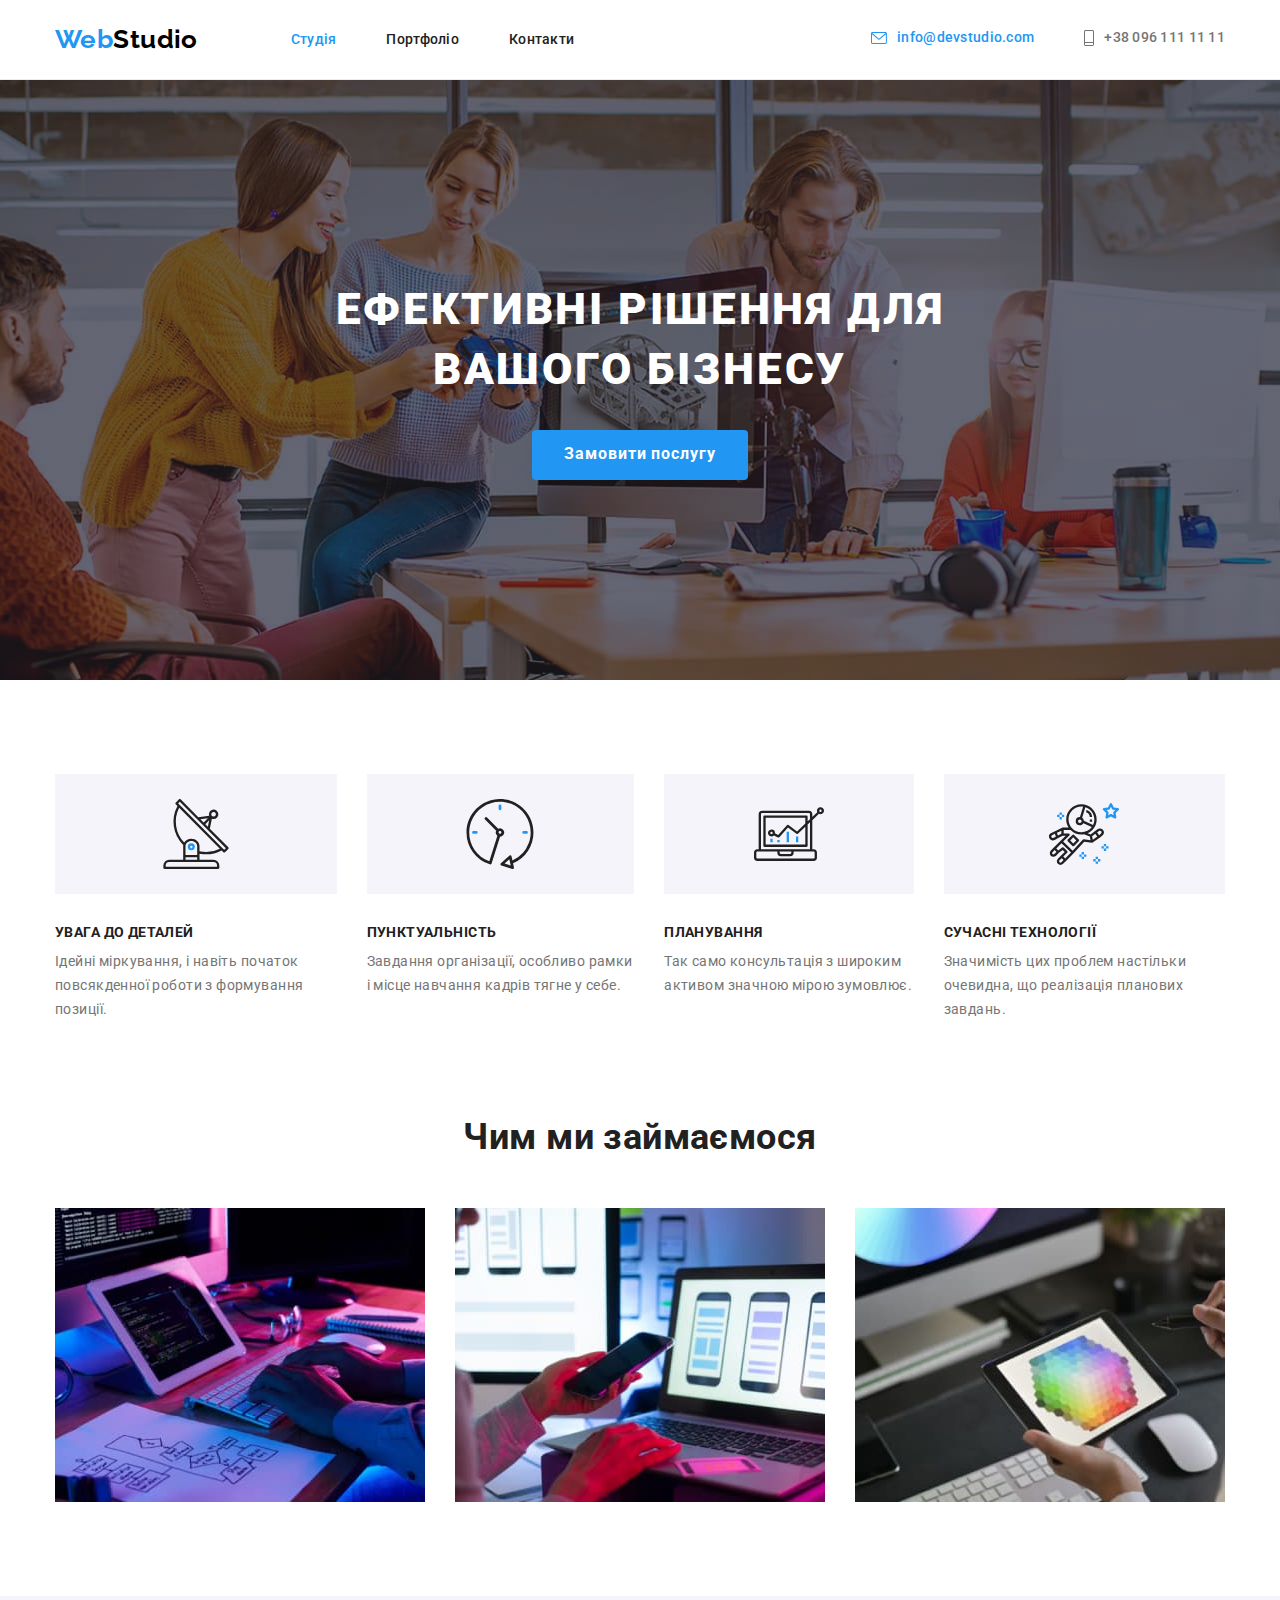
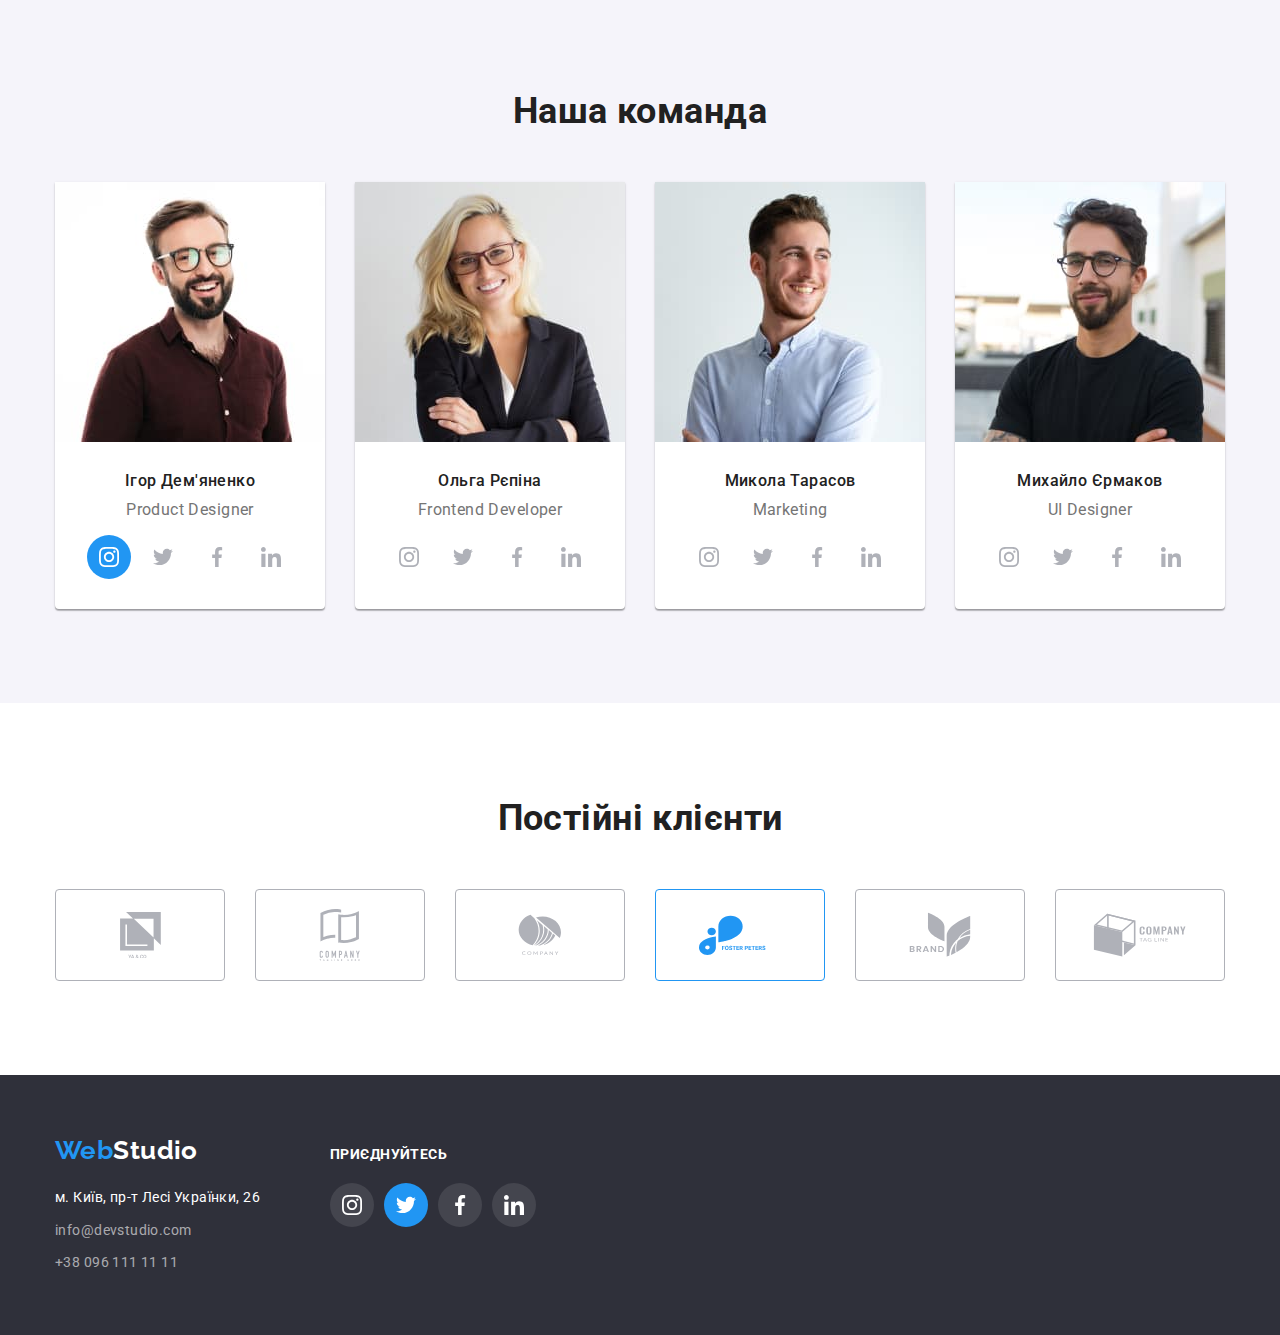
==== index.html @ 301e0024 "done hw-04" ====
<!DOCTYPE html>
<html lang="en">
<head>
    <meta charset="UTF-8">
    <meta http-equiv="X-UA-Compatible" content="IE=edge">
    <meta name="viewport" content="width=device-width, initial-scale=1.0">
    <title>Ефективні рішення</title>
    <link rel="preconnect" href="https://fonts.googleapis.com">
    <link rel="preconnect" href="https://fonts.gstatic.com" crossorigin>
    <link href="https://fonts.googleapis.com/css2?family=Raleway:wght@700&family=Roboto:wght@400;500;700;900&display=swap" rel="stylesheet">
    <link rel="stylesheet" href="./css/modern-normalize.css">
    <link rel="stylesheet" href="./css/styles.css">
</head>
<body>
    <!--page header-->
    <header class="header">
        <div class="container">
            <!--top navigation-->
            <nav class="nav-menu">
                <a class="logo" href="./index.html"><span class="accent">Web</span>Studio</a>
                <ul class="nav-list">
                    <li class="nav-item"><a class="nav-link current" href="./index.html">Студія</a></li>
                    <li class="nav-item"><a class="nav-link" href="./portfolio.html">Портфоліо</a></li>
                    <li class="nav-item"><a class="nav-link" href="">Контакти</a></li>
                </ul>
            </nav>
            <!--Contacts-->
            <ul class="contacts">
                <li class="contacts-item">
                    <a class="contacts-link current" href="mailto:info@devstudio.com">
                        <svg class="contacts-icon" width="16" height="12">
                            <use href="./images/icon.svg#icon-header-envelope">
                        
                            </use>
                        </svg>
                        <span class="contacts-text">info@devstudio.com</span>
                    </a>
                </li>
                <li class="contacts-item">
                    <a class="contacts-link" href="tel:+380961111111">
                        <svg class="contacts-icon" width="10" height="16">
                            <use href="./images/icon.svg#icon-header-smartphone">
                        
                            </use>
                        </svg>
                        <span class="contacts-text">+38 096 111 11 11</span>
                    </a>
                </li>
            </ul>
        </div>
    </header>
        
    <!--main-->
    <main>
        <!--!!!!!!!!!!!!!!!!!!   HERO !!!!!!!!!!!!!!!!!!!!!!!!!!
        !!!!!!!!!!!!!!!!!!!!!!!!!!!!!!!!!!!!!!!!!!!!!!!!!!!!!!!!-->
        <section class="hero">
            <div class="container">
                <h1 class="hero-title">Ефективні рішення для вашого бізнесу</h1>
                <button class="hero-button" type="button">Замовити послугу</button>
            </div>
        </section>
       
        
        <!--!!!!!!!!!!!!!!!     LIST OF FEATURES    !!!!!!!!!!!!!!!!!!
        !!!!!!!!!!!!!!!!!!!!!!!!!!!!!!!!!!!!!!!!!!!!!!!!!!!!!!!-->
        <section class="section">
            <div class="container">
                <h2 class="visually-hidden">Наші особливості</h2>
                <ul class="features-list flex-gap30">
                    <li class="features-item icon-antenna">
                        <h3 class="features-title">УВАГА ДО ДЕТАЛЕЙ</h3>
                        <p class="feature-text">Ідейні міркування, і навіть початок повсякденної роботи з формування позиції.</p>
                    </li>
                    <li class="features-item icon-clock">
                        <h3 class="features-title">ПУНКТУАЛЬНІСТЬ</h3>
                        <p class="feature-text">Завдання організації, особливо рамки і місце навчання кадрів тягне у себе.</p>
                    </li>
                    <li class="features-item icon-diagram">
                        <h3 class="features-title">ПЛАНУВАННЯ</h3>
                        <p class="feature-text">Так само консультація з широким активом значною мірою зумовлює.</p>
                    </li>
                    <li class="features-item icon-astronaut">
                        <h3 class="features-title">СУЧАСНІ ТЕХНОЛОГІЇ</h3>
                        <p class="feature-text">Значимість цих проблем настільки очевидна, що реалізація планових завдань.</p>
                    </li>
                </ul>
            </div>
        </section>
        
        <!--!!!!!!!!!!!!!!!!!!!!!!!!!!   ACTIVITY  !!!!!!!!!!!!!!!!!!!!
        !!!!!!!!!!!!!!!!!!!!!!!!!!!!!!!!!!!!!!!!!!!!!!!!!!!!!!!!!!!!!!-->
        <section class="section no-padding-top">
            <div class="container">
                <h2 class="section-title">Чим ми займаємося</h2>
                <ul class="activity-list flex-gap30">
                    <li class="activity-item"><img class="activity-image" src="./images/whatwedo1.jpg" alt="what we do 1" width="370">
                    </li>
                    <li class="activity-item"><img class="activity-image" src="./images/whatwedo2.jpg" alt="what we do 2" width="370">
                    </li>
                    <li class="activity-item"><img class="activity-image" src="./images/whatwedo3.jpg" alt="what we do 3" width="370">
                    </li>
                </ul>
            </div>
        </section>
        
        <!--!!!!!!!!!!!!!!!!!!!!!    OUR TEAM     !!!!!!!!!!!!!!!!!!!!!!!
        !!!!!!!!!!!!!!!!!!!!!!!!!!!!!!!!!!!!!!!!!!!!!!!!!!!!!!!!!!!!!-->
        <section class="section team">
            <div class="container">
                <h2 class="section-title">Наша команда</h2>
                <ul class="team-member-list flex-gap30">
                    <li class="team-member-item">
                        <img class="team-member-image" src="./images/teamcard1.jpg" alt="what we do 1" width="270">
                        <div class="team-member-about">
                            <h3 class="team-member-name">Ігор Дем'яненко</h3>
                            <p class="team-member-position">Product Designer</p>
                            <ul class="social-list">
                                <li class="social-list-item current">
                                    <a href="" class="social-list-link">
                                        <svg class="social-list-icon" width="20" height="20">
                                            <use href="../images/icon.svg#icon-instagram"></use>
                                        </svg>
                                    </a>
                                </li>
                                <li class="social-list-item">
                                    <a href="" class="social-list-link">
                                        <svg class="social-list-icon" width="20" height="20">
                                            <use href="../images/icon.svg#icon-twitter">/use>
                                        </svg>
                                    </a>
                                </li>
                                <li class="social-list-item">
                                    <a href="" class="social-list-link">
                                        <svg class="social-list-icon" width="20" height="20">
                                            <use href="../images/icon.svg#icon-facebook"></use>
                                        </svg>
                                    </a>
                                </li>
                                <li class="social-list-item">
                                    <a href="" class="social-list-link">
                                        <svg class="social-list-icon" width="20" height="20">
                                            <use href="../images/icon.svg#icon-linkedin"></use>
                                        </svg>
                                    </a>
                                </li>
                            </ul>
                        </div>
                    </li>
                    <li class="team-member-item">
                        <img class="team-member-image" src="./images/teamcard2.jpg" alt="what we do 2" width="270">
                        <div class="team-member-about">
                            <h3 class="team-member-name">Ольга Рєпіна</h3>
                            <p class="team-member-position">Frontend Developer</p>
                            <ul class="social-list">
                                <li class="social-list-item">
                                    <a href="" class="social-list-link">
                                        <svg class="social-list-icon"  width="20" height="20">
                                            <use href="../images/icon.svg#icon-instagram"></use>
                                        </svg>
                                    </a>
                                </li>
                                <li class="social-list-item">
                                    <a href="" class="social-list-link">
                                        <svg class="social-list-icon"  width="20" height="20">
                                            <use href="../images/icon.svg#icon-twitter">/use>
                                        </svg>
                                    </a>
                                </li>
                                <li class="social-list-item">
                                    <a href="" class="social-list-link">
                                        <svg class="social-list-icon"  width="20" height="20">
                                            <use href="../images/icon.svg#icon-facebook"></use>
                                        </svg>
                                    </a>
                                </li>
                                <li class="social-list-item">
                                    <a href="" class="social-list-link">
                                        <svg class="social-list-icon"  width="20" height="20">
                                            <use href="../images/icon.svg#icon-linkedin"></use>
                                        </svg>
                                    </a>
                                </li>
                            </ul>
                        </div>
                    </li>
                    <li class="team-member-item">
                        <img class="team-member-image" src="./images/teamcard3.jpg" alt="what we do 3" width="270">
                        <div class="team-member-about">
                            <h3 class="team-member-name">Микола Тарасов</h3>
                            <p class="team-member-position">Marketing</p>
                            <ul class="social-list">
                                <li class="social-list-item">
                                    <a href="" class="social-list-link">
                                        <svg class="social-list-icon" width="20" height="20">
                                            <use href="../images/icon.svg#icon-instagram"></use>
                                        </svg>
                                    </a>
                                </li>
                                <li class="social-list-item">
                                    <a href="" class="social-list-link">
                                        <svg class="social-list-icon" width="20" height="20">
                                            <use href="../images/icon.svg#icon-twitter">/use>
                                        </svg>
                                    </a>
                                </li>
                                <li class="social-list-item">
                                    <a href="" class="social-list-link">
                                        <svg class="social-list-icon" width="20" height="20">
                                            <use href="../images/icon.svg#icon-facebook"></use>
                                        </svg>
                                    </a>
                                </li>
                                <li class="social-list-item">
                                    <a href="" class="social-list-link">
                                        <svg class="social-list-icon" width="20" height="20">
                                            <use href="../images/icon.svg#icon-linkedin"></use>
                                        </svg>
                                    </a>
                                </li>
                            </ul>
                        </div>
                    </li>
                    <li class="team-member-item">
                        <img class="team-member-image" src="./images/teamcard4.jpg" alt="what we do 4" width="270">
                        <div class="team-member-about">
                            <h3 class="team-member-name">Михайло Єрмаков</h3>
                            <p class="team-member-position">UI Designer</p>
                            <ul class="social-list">
                                <li class="social-list-item">
                                    <a href="" class="social-list-link">
                                        <svg class="social-list-icon" width="20" height="20">
                                            <use href="../images/icon.svg#icon-instagram"></use>
                                        </svg>
                                    </a>
                                </li>
                                <li class="social-list-item">
                                    <a href="" class="social-list-link">
                                        <svg class="social-list-icon" width="20" height="20">
                                            <use href="../images/icon.svg#icon-twitter">/use>
                                        </svg>
                                    </a>
                                </li>
                                <li class="social-list-item">
                                    <a href="" class="social-list-link">
                                        <svg class="social-list-icon" width="20" height="20">
                                            <use href="../images/icon.svg#icon-facebook"></use>
                                        </svg>
                                    </a>
                                </li>
                                <li class="social-list-item">
                                    <a href="" class="social-list-link">
                                        <svg class="social-list-icon" width="20" height="20">
                                            <use href="../images/icon.svg#icon-linkedin"></use>
                                        </svg>
                                    </a>
                                </li>
                            </ul>
                        </div>
                    </li>
                </ul>
            </div>
        </section>
        <!--!!!!!!!!!!!!!!!!!!!!!    OUR CLIENTS     !!!!!!!!!!!!!!!!!!!!!!!
                !!!!!!!!!!!!!!!!!!!!!!!!!!!!!!!!!!!!!!!!!!!!!!!!!!!!!!!!!!!!!-->
        <section class="section">
            <div class="container">
                <h2 class="section-title">Постійні клієнти</h2>
                <ul class="client-list flex-gap30">
                    <li class="client-list-item">
                        <a class="client-list-link" href="">
                            <svg class="client-list-icon" width="41" height="46.7">
                                <use href="./images/icon.svg#icon-client-1"></use>
                            </svg>
                        </a>
                    </li>
                    <li class="client-list-item">
                        <a class="client-list-link" href="">
                            <svg class="client-list-icon" width="42" height="52">
                                <use href="./images/icon.svg#icon-client-2"></use>
                            </svg>
                        </a>
                    </li>
                    <li class="client-list-item">
                        <a class="client-list-link" href="">
                            <svg class="client-list-icon" width="43.46" height="41.18">
                                <use href="./images/icon.svg#icon-client-3"></use>
                            </svg>
                        </a>
                    </li>
                    <li class="client-list-item current">
                        <a class="client-list-link active-client-link" href="">
                            <svg class="client-list-icon" width="84.43" height="40.62">
                                <use href="./images/icon.svg#icon-client-4"></use>
                            </svg>
                        </a>
                    </li>
                    <li class="client-list-item">
                        <a class="client-list-link" href="">
                            <svg class="client-list-icon" width="64.54" height="45.43">
                                <use href="./images/icon.svg#icon-client-5"></use>
                            </svg>
                        </a>
                    </li>
                    <li class="client-list-item">
                        <a class="client-list-link" href="">
                            <svg class="client-list-icon" width="93.79" height="43.93">
                                <use href="./images/icon.svg#icon-client-6"></use>
                            </svg>
                        </a>
                    </li>
                </ul>
            </div>
        </section>
    </main>
    <!--footer-->
    <footer class="footer section">
        <div class="container">
            <div class="footer-content">
                <div class="footer-contacts">
                    <a class="logo" href="./index.html"><span class="accent">Web</span>Studio</a>
                    <address>
                        <ul class="address-list">
                            <li class="address-list-item"><a class="address-map" href="https://goo.gl/maps/QkunexmJ6CB4zxnH8"
                                    target="_blank" rel="noopener noreferrer">м. Київ, пр-т Лесі Українки, 26</a></li>
                            <li class="address-list-item"><a class="address-contacts"
                                    href="mailto:info@devstudio.com">info@devstudio.com</a></li>
                            <li class="address-list-item"><a class="address-contacts" href="tel:+380961111111">+38 096 111 11 11</a>
                            </li>
                        </ul>
                    </address>
                </div>

<!-- FOOTER SOCIAL LINKS -->
                
                <div class="footer-social-links">
                    <h3 class="social-links-title">Приєднуйтесь</h3>
                    <ul class="social-list">
                        <li class="social-list-item">
                            <a href="" class="social-list-link">
                                <svg class="social-list-icon" width="20" height="20">
                                    <use href="../images/icon.svg#icon-instagram"></use>
                                </svg>
                            </a>
                        </li>
                        <li class="social-list-item current">
                            <a href="" class="social-list-link">
                                <svg class="social-list-icon" width="20" height="20">
                                    <use href="../images/icon.svg#icon-twitter">/use>
                                </svg>
                            </a>
                        </li>
                        <li class="social-list-item">
                            <a href="" class="social-list-link">
                                <svg class="social-list-icon" width="20" height="20">
                                    <use href="../images/icon.svg#icon-facebook"></use>
                                </svg>
                            </a>
                        </li>
                        <li class="social-list-item">
                            <a href="" class="social-list-link">
                                <svg class="social-list-icon" width="20" height="20">
                                    <use href="../images/icon.svg#icon-linkedin"></use>
                                </svg>
                            </a>
                        </li>
                    </ul>
                </div>
            </div>
        </div>
    </footer>
</body>
</html>
---- css/styles.css ----
:root{
    --background-color:#FFFFFF;
    --light-text-color:#FFFFFF;
    --plain-text-color:#757575;
    --link-text-color: #212121;
    --title-text-color:#212121;
    --accent-color:#2196F3;
    --footer-contacts-color:rgba(255, 255, 255, 0.6);
    --section-background-color:#2F303A;
    --icon-default-color:#AFB1B8;
}

/*!!!!!!!!!!!!!!!!!!!!!! RESET CSS !!!!!!!!!!!!!!!!!!!!!!*/
P,
h1,
h2,
h3,
h4,
h5,
h6{
    margin:0;
}

ul, ol{
     margin:0;
     padding-left:0;
     list-style: none;
}

address{
    font-style: normal;
}

button{
    cursor:pointer
}

a{
    color:currentColor;
    text-decoration: none;
}

img{
    display: block;
    margin: 0;
}

/*!!!!!!!!!!!!!!!!! body style !!!!!!!!!!!!!!!!!!!!!!!!!!!*/
body{
    background-color: var(--background-color);
    font-family:'Roboto' , sans-serif;
    color: var(--plain-text-color);
    font-size: 14px;
    letter-spacing: 0.03em;


}



/* !!!!!!!  HIDE  IT  WELL  !!!!!!!
!!!!!!!!!!!!!!!!!!!!!!!!!!!!!!!!!!!!!!!*/
.visually-hidden {
    position: absolute;
    white-space: nowrap;
    width: 1px;
    height: 1px;
    overflow: hidden;
    border: 0;
    padding: 0;
    clip: rect(0 0 0 0);
    clip-path: inset(50%);
    margin: -1px;
}

/*!!!!!!!!!!! GLOBAL CLASSES   !!!!!!!
!!!!!!!!!!!!!!!!!!!!!!!!!!!!!!!!!!!!!!*/
.container{
    width:1200px;
    padding-left: 15px;
    padding-right: 15px;
    margin: 0 auto;
}

.section{
    padding: 94px 0;
}

.no-padding-top{
    padding-top: 0;
}

.flex-gap30{
    display:flex;
    gap:30px;
}

/* !!!!!!!!!!!-------header--------!!!!!!!!!!!!!!!!! 
!!!!!!!!!!!!!!!!!!!!!!!!!!!!!!!!!!!!!!!!!!!!!!!!!!!!*/
.header{
    padding:24px 0;
    border-bottom: 1px solid #ECECEC;
}

/*arrange logo nav contacts */
.header .container{
    display:flex;
    justify-content:space-between;
    align-items: center;
}
/*arrange logo nav */
.nav-menu{
    display:flex;
    gap:93px;
    align-items: center;
}

.logo{
    font-family: 'Raleway' , sans-serif;
    font-weight: 700;
    font-size: 26px;
    line-height: 1.19;
    color: #000000;
}
.accent{
    color:var(--accent-color)
}
/* arrange elements of nav contacts */
.nav-list,
.contacts{
    display:flex;
    gap:50px;
}

.nav-link, 
.contacts-link{
    font-weight: 500;
    line-height: 1.14;
    letter-spacing: 0.02em;
    color: var(--link-text-color);
}

.current {
    color: var(--accent-color);
}

.current .contacts-icon{
    fill: var(--accent-color);
}

.current .contacts-text{
    color: var(--accent-color);
}

.nav-link:hover,
.nav-link:focus{
    color: var(--accent-color);
}

.contacts-item{
   
}

.contacts-link{
    display: inline-flex;
    gap: 10px;
    align-items: center;
    color: var(--plain-text-color);  
}

.contacts-icon{
    fill:var(--plain-text-color);
}


.contacts-link:hover,
.contacts-link:focus {
    color: var(--accent-color);
}

.contacts-link:hover .contacts-icon,
.contacts-link:focus .contacts-icon {
    fill: var(--accent-color);
}



/* !!!!!!---------hero-----------!!!!!! 
!!!!!!!!!!!!!!!!!!!!!!!!!!!!!!!!!!!!!!!!!*/
.hero{
    padding: 200px 0;
    margin: 0 auto;

    max-width: 1600px;
    height: 600px;

    background-repeat: no-repeat;
    background-color: #c4c4c4;
    background-image: linear-gradient(
        rgba(47, 48, 58, 0.4),
        rgba(47, 48, 58, 0.4)
    ),
     url(../images/hero-bg.jpg);
    background-size: cover;
    background-position: center;
}

.hero-title{
    font-weight: 900;
    font-size: 44px;
    line-height: 1.36;
    text-align: center;
    letter-spacing: 0.06em;
    text-transform: uppercase;
    color: var(--light-text-color);

    margin-bottom: 30px;
    margin-left:auto;
    margin-right: auto;
    max-width: 696px;
}
.hero-button{
    font-weight: 700;
    font-size: 16px;
    line-height: 1.9;
    letter-spacing: 0.06em;
    color: var(--light-text-color);
    background-color: var(--accent-color);

    display:block;
    margin: 0 auto;
    min-width: 216px;
    height: 50px;
    border-radius: 4px;
    border-style:none;
}
.hero-button:hover,
.hero-button:focus{
    color:var(--accent-color);
    background-color: var(--background-color);
}
/* !!!!!!!!!!!   FEATURES       !!!!!!!!!! 
!!!!!!!!!!!!!!!!!!!!!!!!!!!!!!!!!!!!!!1*/


.features-item{
    width: calc((100%-90px)/4);
}

.features-item::before{
    content: "";
    display: block;
    margin-bottom: 30px;
    width: 100%;
    height: 120px;
    background-color: #F5F4FA;
    background-size: auto;
    background-position: center;
    background-repeat: no-repeat;
}

.icon-antenna::before{
    background-image: url(../images/icon-features-antenna.svg);
}

.icon-clock::before{
    background-image: url(../images/icon-features-clock.svg);
}

.icon-diagram::before{
    background-image: url(../images/icon-features-diagram.svg);
}

.icon-astronaut::before{
    background-image: url(../images/icon-features-astronaut.svg);
}

.features-title{
    font-size: 14px;
    line-height: 1.15;
    text-transform: uppercase;
    color: var(--title-text-color);

    margin-bottom: 10px;
}
.feature-text{
    line-height: 1.71;
}
/* !!!!!!!!!!!   ACTIVITY     !!!!!!!!!!
!!!!!!!!!!!!!!!!!!!!!!!!!!!!!!!!!!!!!!!! */

.section-title{
    font-size: 36px;
    line-height: 1.17;
    text-align: center;
    color: var(--title-text-color);

    margin-bottom: 50px;
}


.activity-item {
    width: calc((100%-60px)/3);
}

/* !!!!!!!!!   OUR  TEAM     !!!!!!!!
!!!!!!!!!!!!!!!!!!!!!!!!!!!!!!!!!!!!!!!! */

.team{
    background-color: #F5F4FA;
}


.team-member-item{
    width:calc((100%-90px)/4);
    background: var(--background-color);
    box-shadow: 0px 1px 3px rgba(0, 0, 0, 0.12), 0px 1px 1px rgba(0, 0, 0, 0.14), 0px 2px 1px rgba(0, 0, 0, 0.2);
    border-radius: 0px 0px 4px 4px;
}


.team-member-about{
    text-align: center;
    padding-top: 30px;
    padding-bottom: 30px;
}

.team-member-name{
    font-weight: 500;
    font-size: 16px;
    line-height: 1.11;
    color:var(--title-text-color);

    margin-bottom: 10px;
}
.team-member-position{
    font-size: 16px;
    line-height: 1.19;

    display: block;
    margin-bottom: 16px;
}

/* -----social-list sprites menu -----*/

.social-list{
    display:flex;
    justify-content: center;
    gap:10px;
}

.social-list-item{
    width: 44px;
    height: 44px;
}


.social-list-link{
    border-radius: 50%;
    background-color: var(--background-color);
    width: 100%;
    height: 100%;

    display: flex;
    gap: 10px;
    align-items: center;
    justify-content: center;
}

.social-list-link:hover, .social-list-link:focus{
    background-color: var(--accent-color);
}

.team .social-list-icon{
    fill: var(--icon-default-color);
}

.social-list-link:hover .social-list-icon, 
.social-list-link:focus .social-list-icon{
    fill: var(--background-color);
}

.current .social-list-link{
    background-color: var(--accent-color);
}

.current .social-list-icon{
    fill: var(--background-color);
}


/* !!!!!!!!!!!!!   OUR  CLIENTS   !!!!!!!!!!!!
!!!!!!!!!!!!!!!!!!!!!!!!!!!!!!!!!!!!!!!!!! */
.client-list{
    justify-items: center;
}

.client-list-item{
    width: 170px;
    height: 92px;
}



.client-list-link{
    width: 100%;
    height: 100%;

    background-color:var(--background-color);
    border: 1px solid var(--icon-default-color);
    border-radius: 4px;

    display: flex;
    align-items: center;
    justify-content: center;
}

.current .client-list-link{
    border-color: var(--accent-color);
}

.current .client-list-icon {
    fill: var(--accent-color)
}

.client-list-link:hover, .client-list-link:focus{
    border-color: var(--accent-color);
}

.client-list-icon{
    fill:var(--icon-default-color)
}

.client-list-link:hover .client-list-icon,
.client-list-link:focus .client-list-icon{
    fill: var(--accent-color);
}



/* !!!-------------footer-----------!!!! */
.footer{
    background-color:var(--section-background-color);

    padding-top: 60px;
    padding-bottom: 60px;
}

.footer-content{
    display: flex;
    gap: 70px;
    align-items: baseline;
}


.footer .logo {
    color: var(--light-text-color);
    display:block;
    margin-bottom: 20px;
}

.address-list{
    display: flex;
    flex-direction: column;
    gap:9px;
}

.address-list-item {
    line-height: 1.7;

}

.address-contacts{
    color: var(--footer-contacts-color);
}
/* unique map color */
.address-map{
    color: var(--light-text-color);
}
.address-map:hover,
.address-map:focus,
.address-contacts:hover,
.address-contacts:focus {
    color: var(--accent-color);
}


/* ------- FOOTER SOCIAL LINKS -------------- */

.social-links-title{
    font-size: 14px;
    line-height: 1.14;
    letter-spacing: 0.03em;
    text-transform: uppercase;
    color: var(--light-text-color);

    margin-bottom: 20px;
}


.social-list-link{
    background-color: rgba(255, 255, 255, 0.1);
}


.footer .social-list-icon{
    fill:var(--background-color)
} 


/*!!!--------PORTFOLIO------------!!!*/

.portfolio-filter{
   margin-bottom: 50px; 
   display:flex;
   justify-content: center;
   gap:9px;

}
.portfolio-filter-button{
    font-weight: 500;
    font-size: 16px;
    line-height: 1.62;
    color: #212121;
    background-color: #F5F4FA;

    border-style: none;
    border-radius: 4px;
    min-width:73px;
    padding: 6px 22px;
}

.portfolio-filter-button:hover,
.portfolio-filter-button:focus {
    background-color: var(--accent-color);
    color: var(--light-text-color);
    box-shadow: 0px 3px 1px rgba(0, 0, 0, 0.1), 0px 1px 2px rgba(0, 0, 0, 0.08), 0px 2px 2px rgba(0, 0, 0, 0.12);

}

.current .portfolio-filter-button {
    background-color: var(--accent-color);
    color: var(--light-text-color);
    box-shadow: 0px 3px 1px rgba(0, 0, 0, 0.1), 0px 1px 2px rgba(0, 0, 0, 0.08), 0px 2px 2px rgba(0, 0, 0, 0.12);
}

/* !!!!!!   GALLERY TABLE    !!!!!!!!! */

.portfolio-gallery{
    flex-wrap: wrap;
}

.portfolio-gallery-item{
    width: calc((100%-60)/3); 
    max-width: 370px;
    background: var(--background-color);
    border: 1px solid #EEEEEE;
}

.portfolio-card-link{
    display: block;
    width: 100%;
    height: 100%;
}

.portfolio-card-link:hover,
.portfolio-card-link:focus{
    box-shadow: 0px 1px 1px rgba(0, 0, 0, 0.12), 0px 4px 4px rgba(0, 0, 0, 0.06), 1px 4px 6px rgba(0, 0, 0, 0.16);
}

.current .portfolio-card-link{
box-shadow: 0px 1px 1px rgba(0, 0, 0, 0.12), 0px 4px 4px rgba(0, 0, 0, 0.06), 1px 4px 6px rgba(0, 0, 0, 0.16);
}


.portfolio-gallery-title{
    font-weight: 700;
    font-size: 18px;
    line-height: 2;
    letter-spacing: 0.06em;
    color: var(--title-text-color);

    margin-bottom: 4px;
}

.portfolio-gallery-content{
    padding: 20px 24px;
}


.portfolio-gallery-text{
    font-size: 16px;
    line-height: 1.87;
    color: var(--plain-text-color);
}
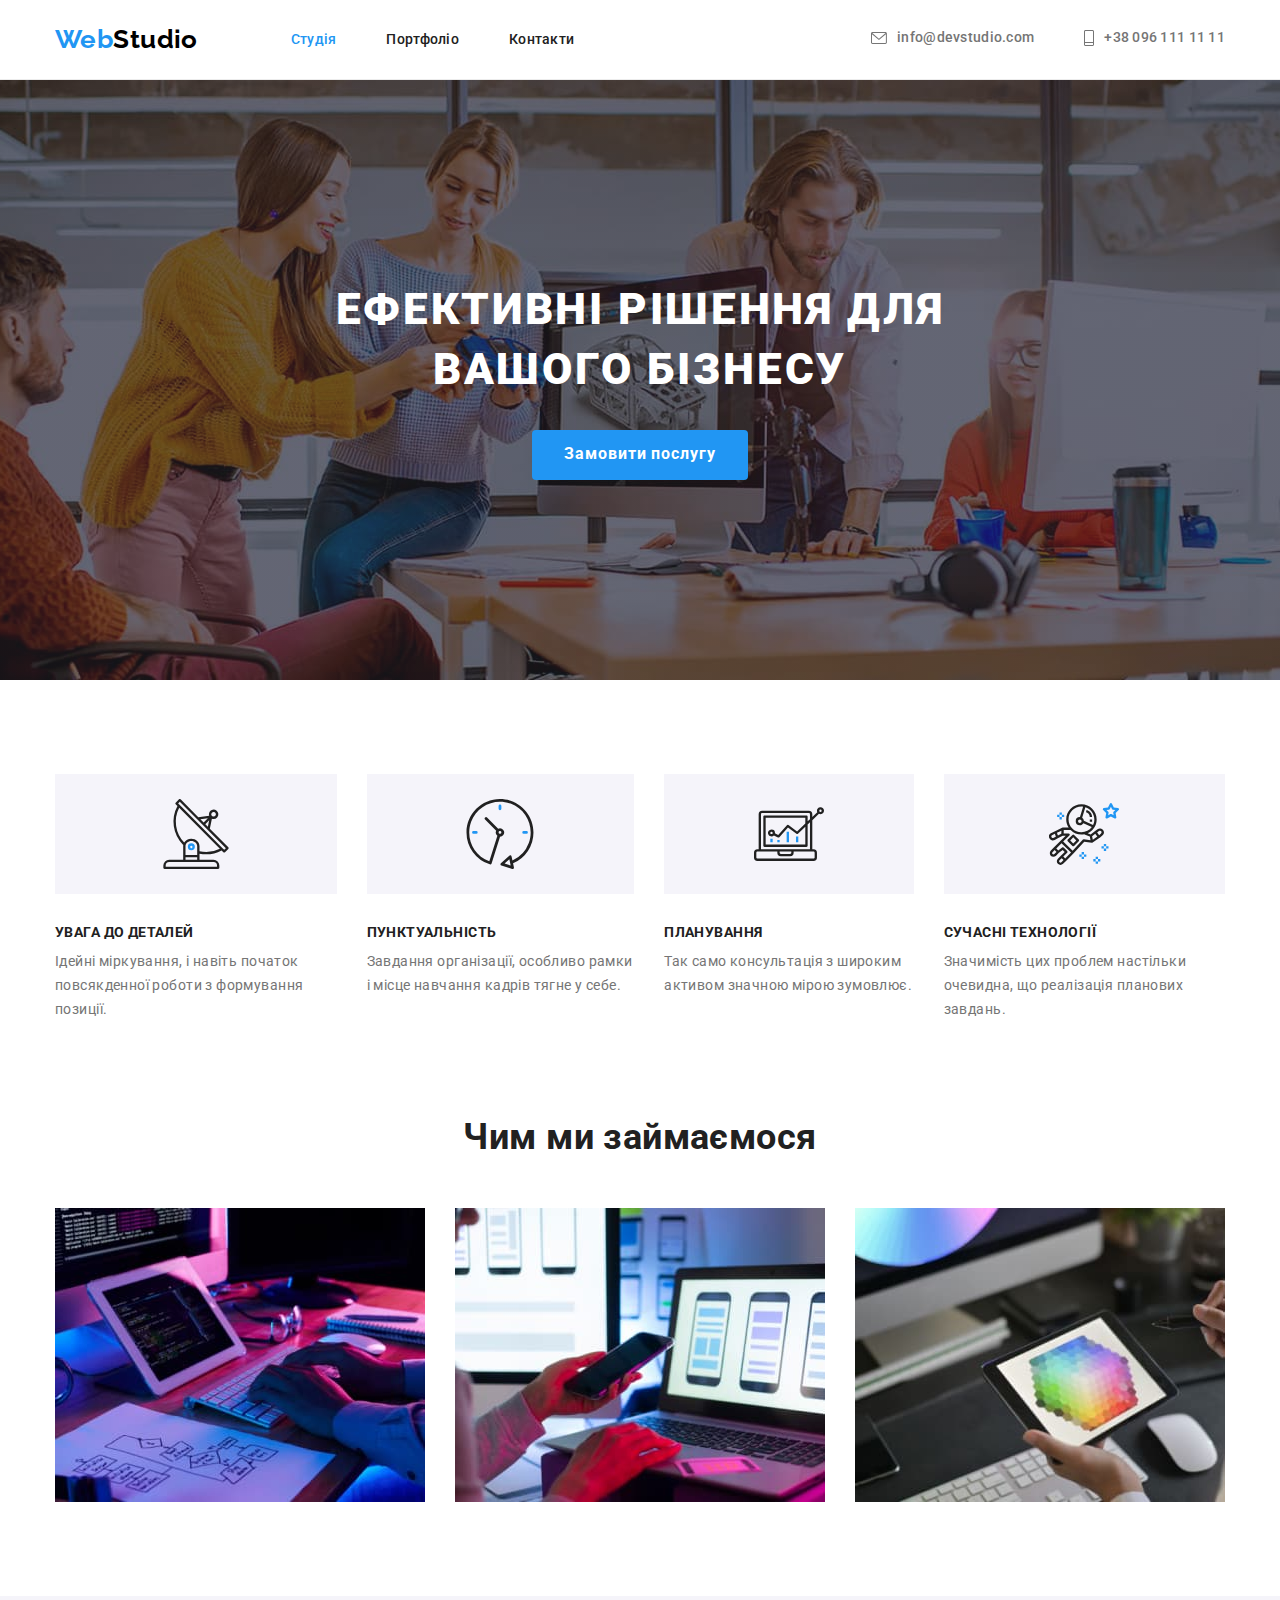
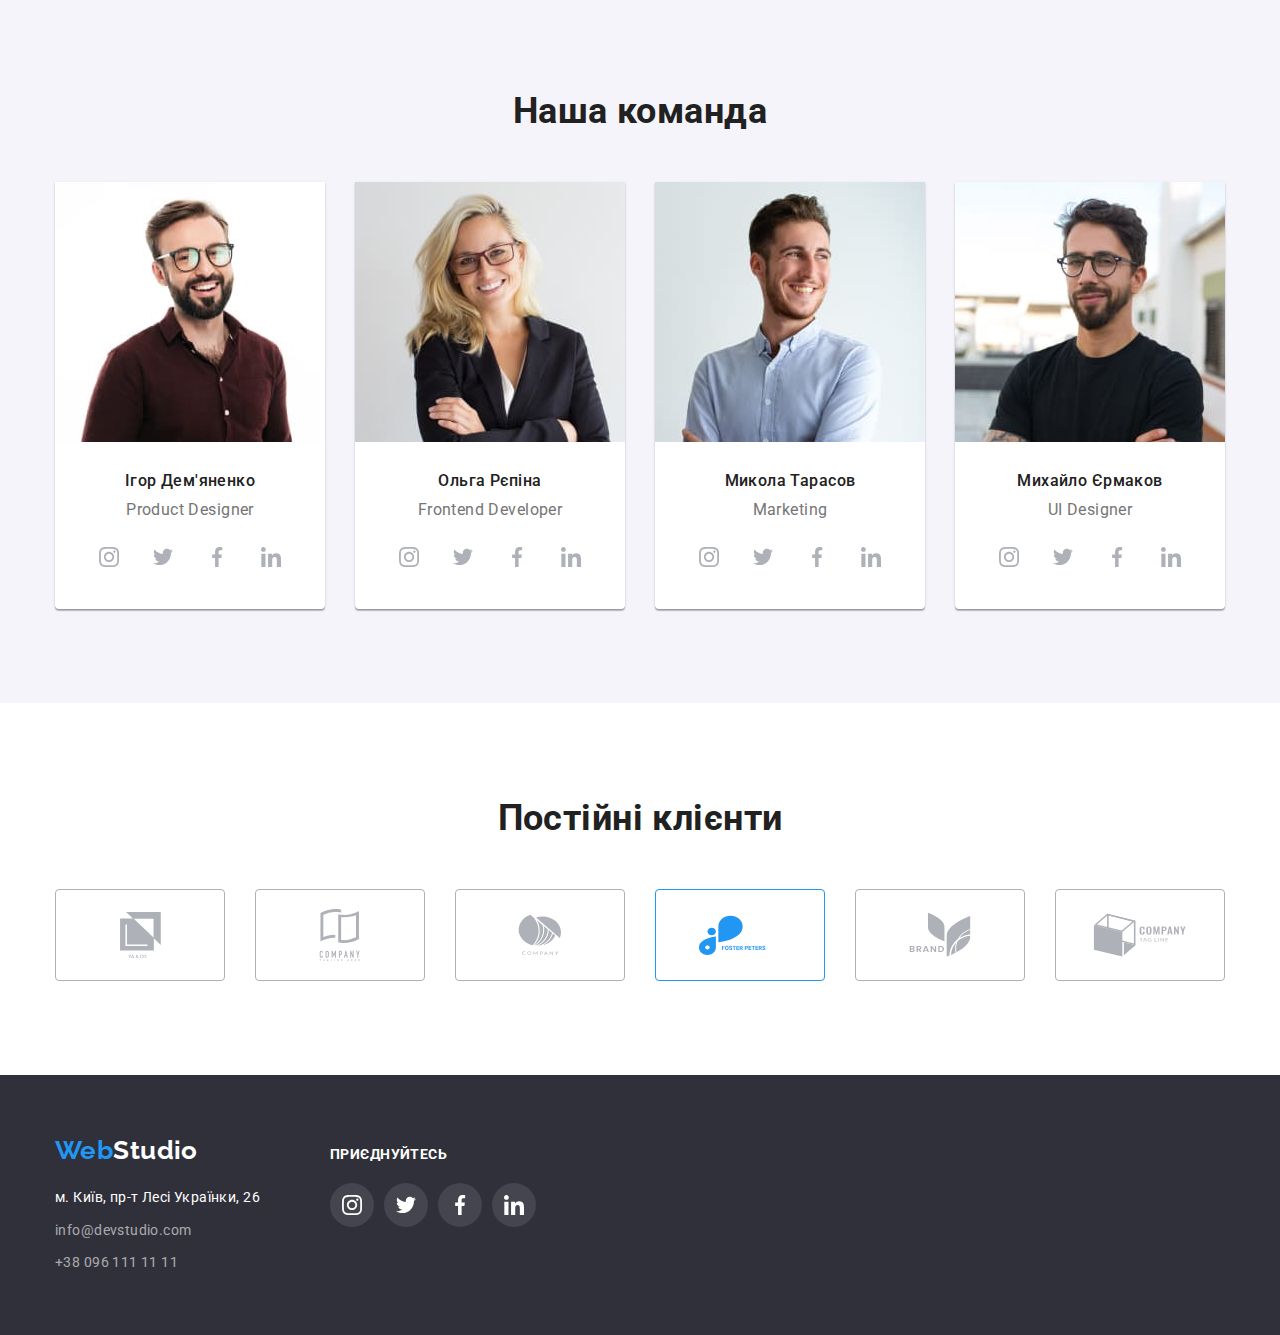
==== commit 6798adf0: "hw" ====
--- a/index.html
+++ b/index.html
@@ -27,13 +27,13 @@
             <!--Contacts-->
             <ul class="contacts">
                 <li class="contacts-item">
-                    <a class="contacts-link current" href="mailto:info@devstudio.com">
+                    <a class="contacts-link" href="mailto:info@devstudio.com">
                         <svg class="contacts-icon" width="16" height="12">
                             <use href="./images/icon.svg#icon-header-envelope">
                         
                             </use>
                         </svg>
-                        <span class="contacts-text">info@devstudio.com</span>
+                        info@devstudio.com
                     </a>
                 </li>
                 <li class="contacts-item">
@@ -43,7 +43,7 @@
                         
                             </use>
                         </svg>
-                        <span class="contacts-text">+38 096 111 11 11</span>
+                        +38 096 111 11 11
                     </a>
                 </li>
             </ul>
@@ -343,7 +343,7 @@
                                 </svg>
                             </a>
                         </li>
-                        <li class="social-list-item current">
+                        <li class="social-list-item">
                             <a href="" class="social-list-link">
                                 <svg class="social-list-icon" width="20" height="20">
                                     <use href="../images/icon.svg#icon-twitter">/use>
--- a/css/styles.css
+++ b/css/styles.css
@@ -145,14 +145,6 @@
     color: var(--accent-color);
 }
 
-.current .contacts-icon{
-    fill: var(--accent-color);
-}
-
-.current .contacts-text{
-    color: var(--accent-color);
-}
-
 .nav-link:hover,
 .nav-link:focus{
     color: var(--accent-color);
@@ -381,13 +373,6 @@
     fill: var(--background-color);
 }
 
-.current .social-list-link{
-    background-color: var(--accent-color);
-}
-
-.current .social-list-icon{
-    fill: var(--background-color);
-}
 
 
 /* !!!!!!!!!!!!!   OUR  CLIENTS   !!!!!!!!!!!!
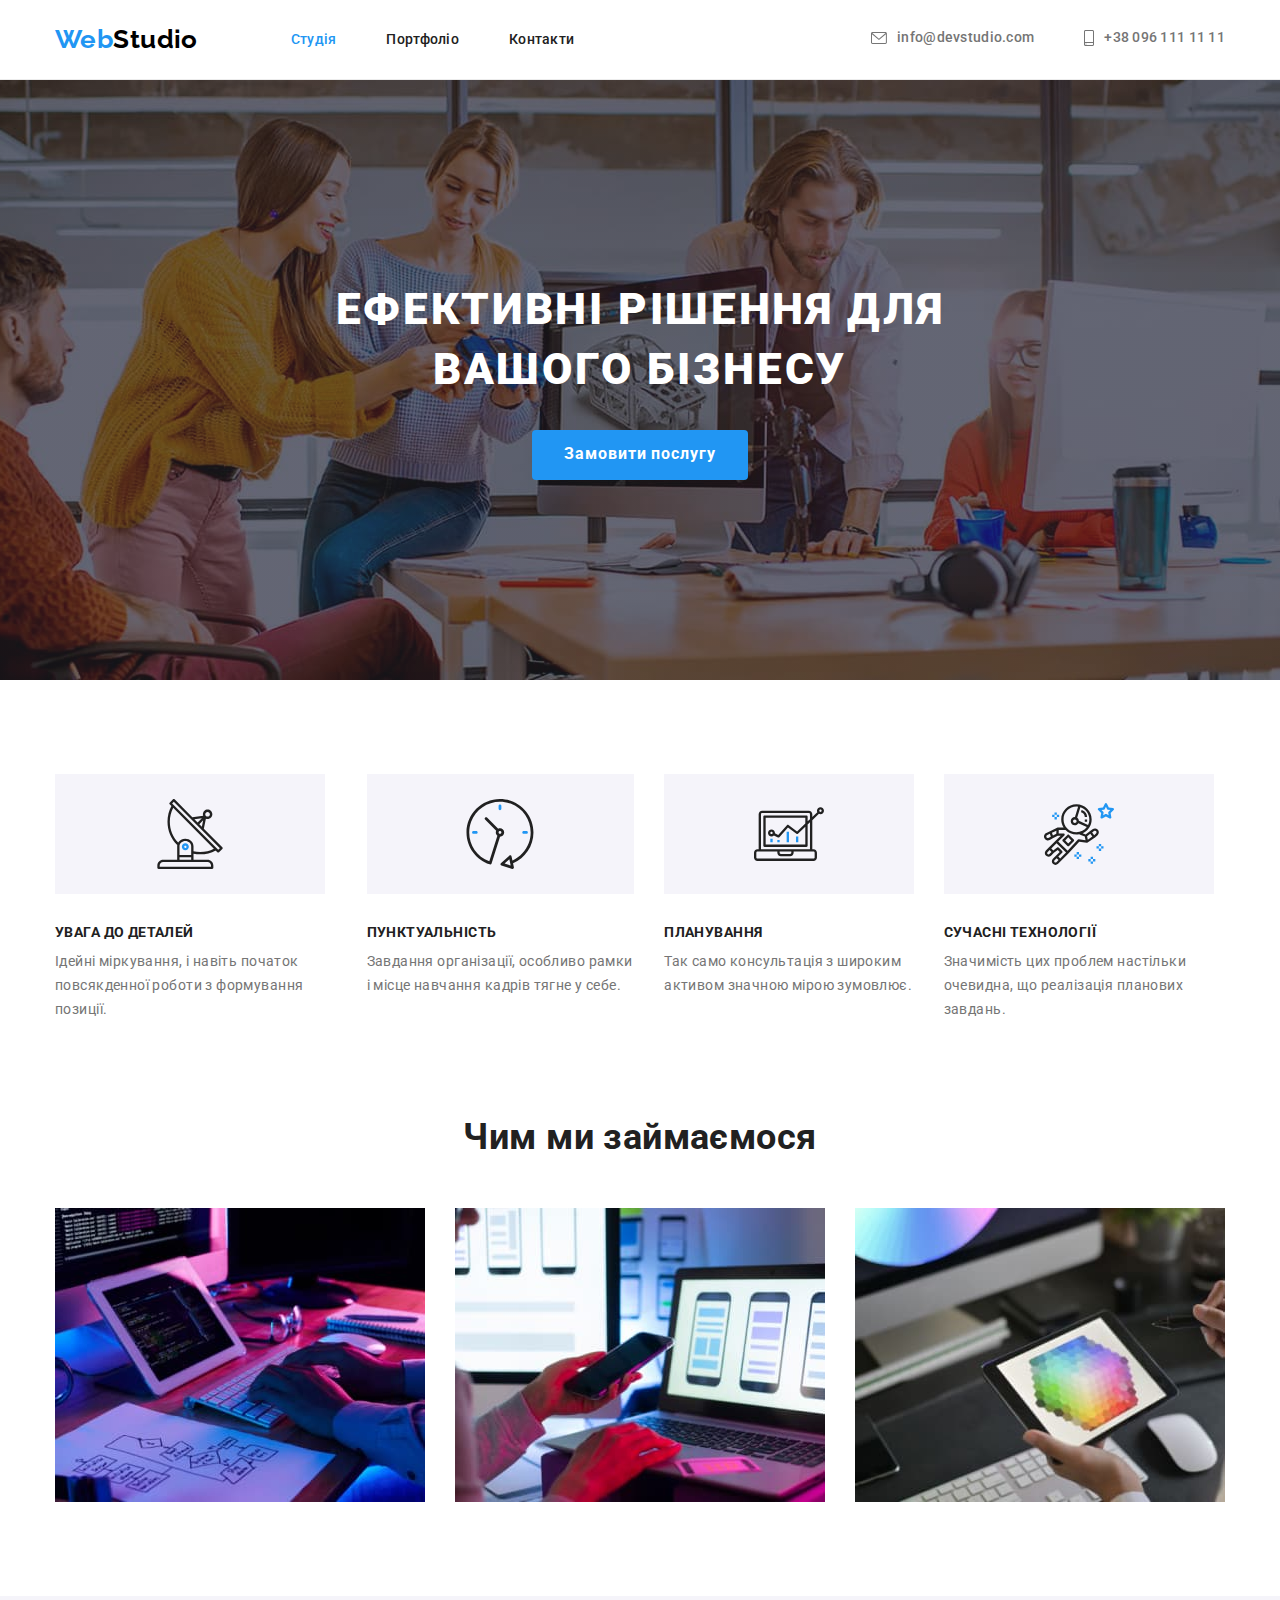
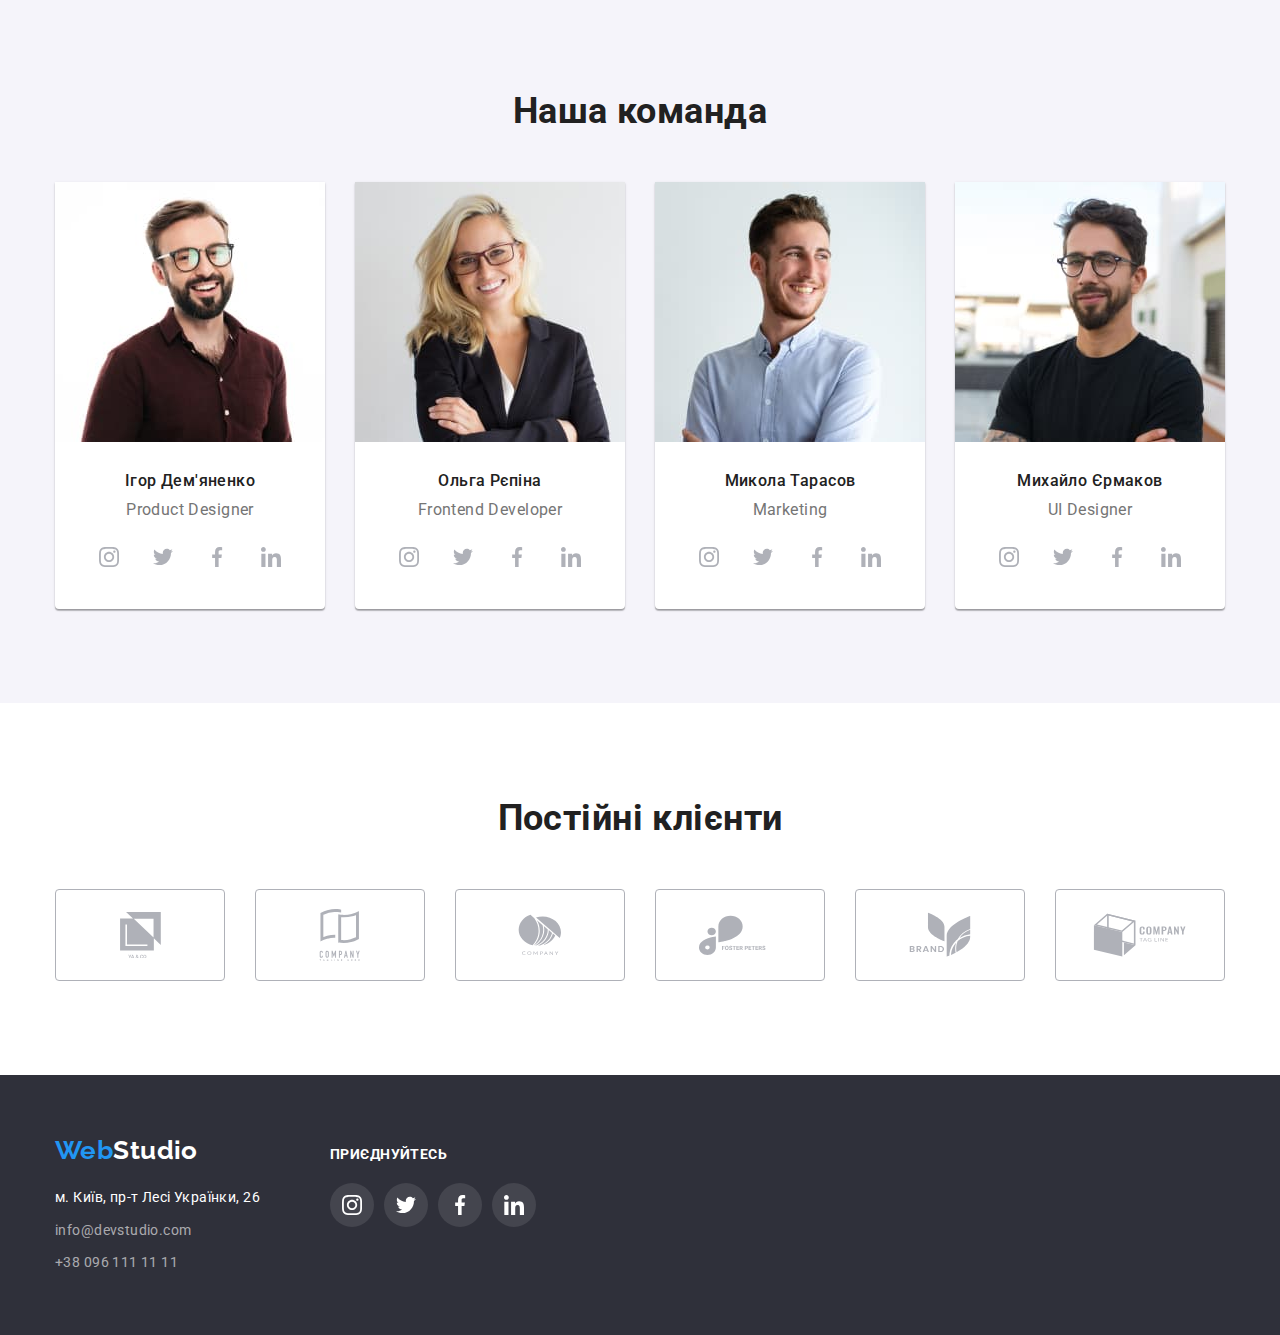
==== commit 899a801a: "fix done hw-04" ====
--- a/index.html
+++ b/index.html
@@ -29,7 +29,7 @@
                 <li class="contacts-item">
                     <a class="contacts-link" href="mailto:info@devstudio.com">
                         <svg class="contacts-icon" width="16" height="12">
-                            <use href="./images/icon.svg#icon-header-envelope">
+                            <use href="../images/icon.svg#icon-header-envelope">
                         
                             </use>
                         </svg>
@@ -39,7 +39,7 @@
                 <li class="contacts-item">
                     <a class="contacts-link" href="tel:+380961111111">
                         <svg class="contacts-icon" width="10" height="16">
-                            <use href="./images/icon.svg#icon-header-smartphone">
+                            <use href="../images/icon.svg#icon-header-smartphone">
                         
                             </use>
                         </svg>
@@ -68,19 +68,39 @@
             <div class="container">
                 <h2 class="visually-hidden">Наші особливості</h2>
                 <ul class="features-list flex-gap30">
-                    <li class="features-item icon-antenna">
+                    <li class="features-item">
+                        <div class="icon-container">
+                            <svg class="features-icon" width="70" height="70">
+                                <use href="../images/icon.svg#icon-features-antenna"></use>
+                            </svg>
+                        </div>
                         <h3 class="features-title">УВАГА ДО ДЕТАЛЕЙ</h3>
                         <p class="feature-text">Ідейні міркування, і навіть початок повсякденної роботи з формування позиції.</p>
                     </li>
-                    <li class="features-item icon-clock">
+                    <li class="features-item">
+                        <div class="icon-container">
+                            <svg class="features-icon" width="70" height="70">
+                                <use href="../images/icon.svg#icon-features-clock"></use>
+                            </svg>
+                        </div>
                         <h3 class="features-title">ПУНКТУАЛЬНІСТЬ</h3>
                         <p class="feature-text">Завдання організації, особливо рамки і місце навчання кадрів тягне у себе.</p>
                     </li>
-                    <li class="features-item icon-diagram">
+                    <li class="features-item">
+                        <div class="icon-container">
+                            <svg class="features-icon" width="70" height="70">
+                                <use href="../images/icon.svg#icon-features-diagram"></use>
+                            </svg>
+                        </div>
                         <h3 class="features-title">ПЛАНУВАННЯ</h3>
                         <p class="feature-text">Так само консультація з широким активом значною мірою зумовлює.</p>
                     </li>
-                    <li class="features-item icon-astronaut">
+                    <li class="features-item">
+                        <div class="icon-container">
+                            <svg class="features-icon" width="70" height="70">
+                                <use href=" ../images/icon.svg#icon-features-astronaut"></use>
+                            </svg>
+                        </div>
                         <h3 class="features-title">СУЧАСНІ ТЕХНОЛОГІЇ</h3>
                         <p class="feature-text">Значимість цих проблем настільки очевидна, що реалізація планових завдань.</p>
                     </li>
@@ -116,7 +136,7 @@
                             <h3 class="team-member-name">Ігор Дем'яненко</h3>
                             <p class="team-member-position">Product Designer</p>
                             <ul class="social-list">
-                                <li class="social-list-item current">
+                                <li class="social-list-item">
                                     <a href="" class="social-list-link">
                                         <svg class="social-list-icon" width="20" height="20">
                                             <use href="../images/icon.svg#icon-instagram"></use>
--- a/css/styles.css
+++ b/css/styles.css
@@ -240,20 +240,23 @@
     width: calc((100%-90px)/4);
 }
 
-.features-item::before{
-    content: "";
-    display: block;
+.icon-container{
+    display: flex;
+    align-items: center;
+    justify-content: center;
+
     margin-bottom: 30px;
-    width: 100%;
+    max-width: 270px;
     height: 120px;
+
     background-color: #F5F4FA;
-    background-size: auto;
-    background-position: center;
-    background-repeat: no-repeat;
+}
+
+.features-icon{
 }
 
 .icon-antenna::before{
-    background-image: url(../images/icon-features-antenna.svg);
+    background-image: url(../images/icon.svg/#icon-features-antenna.svg);
 }
 
 .icon-clock::before{
@@ -364,7 +367,7 @@
     background-color: var(--accent-color);
 }
 
-.team .social-list-icon{
+.social-list-icon{
     fill: var(--icon-default-color);
 }
 
@@ -401,13 +404,6 @@
     justify-content: center;
 }
 
-.current .client-list-link{
-    border-color: var(--accent-color);
-}
-
-.current .client-list-icon {
-    fill: var(--accent-color)
-}
 
 .client-list-link:hover, .client-list-link:focus{
     border-color: var(--accent-color);
@@ -524,16 +520,17 @@
 
 }
 
-.current .portfolio-filter-button {
-    background-color: var(--accent-color);
-    color: var(--light-text-color);
-    box-shadow: 0px 3px 1px rgba(0, 0, 0, 0.1), 0px 1px 2px rgba(0, 0, 0, 0.08), 0px 2px 2px rgba(0, 0, 0, 0.12);
-}
+
 
 /* !!!!!!   GALLERY TABLE    !!!!!!!!! */
 
 .portfolio-gallery{
     flex-wrap: wrap;
+}
+
+.portfolio-gallery-image{
+    max-width: 100%;
+    height: auto;
 }
 
 .portfolio-gallery-item{
@@ -554,9 +551,6 @@
     box-shadow: 0px 1px 1px rgba(0, 0, 0, 0.12), 0px 4px 4px rgba(0, 0, 0, 0.06), 1px 4px 6px rgba(0, 0, 0, 0.16);
 }
 
-.current .portfolio-card-link{
-box-shadow: 0px 1px 1px rgba(0, 0, 0, 0.12), 0px 4px 4px rgba(0, 0, 0, 0.06), 1px 4px 6px rgba(0, 0, 0, 0.16);
-}
 
 
 .portfolio-gallery-title{
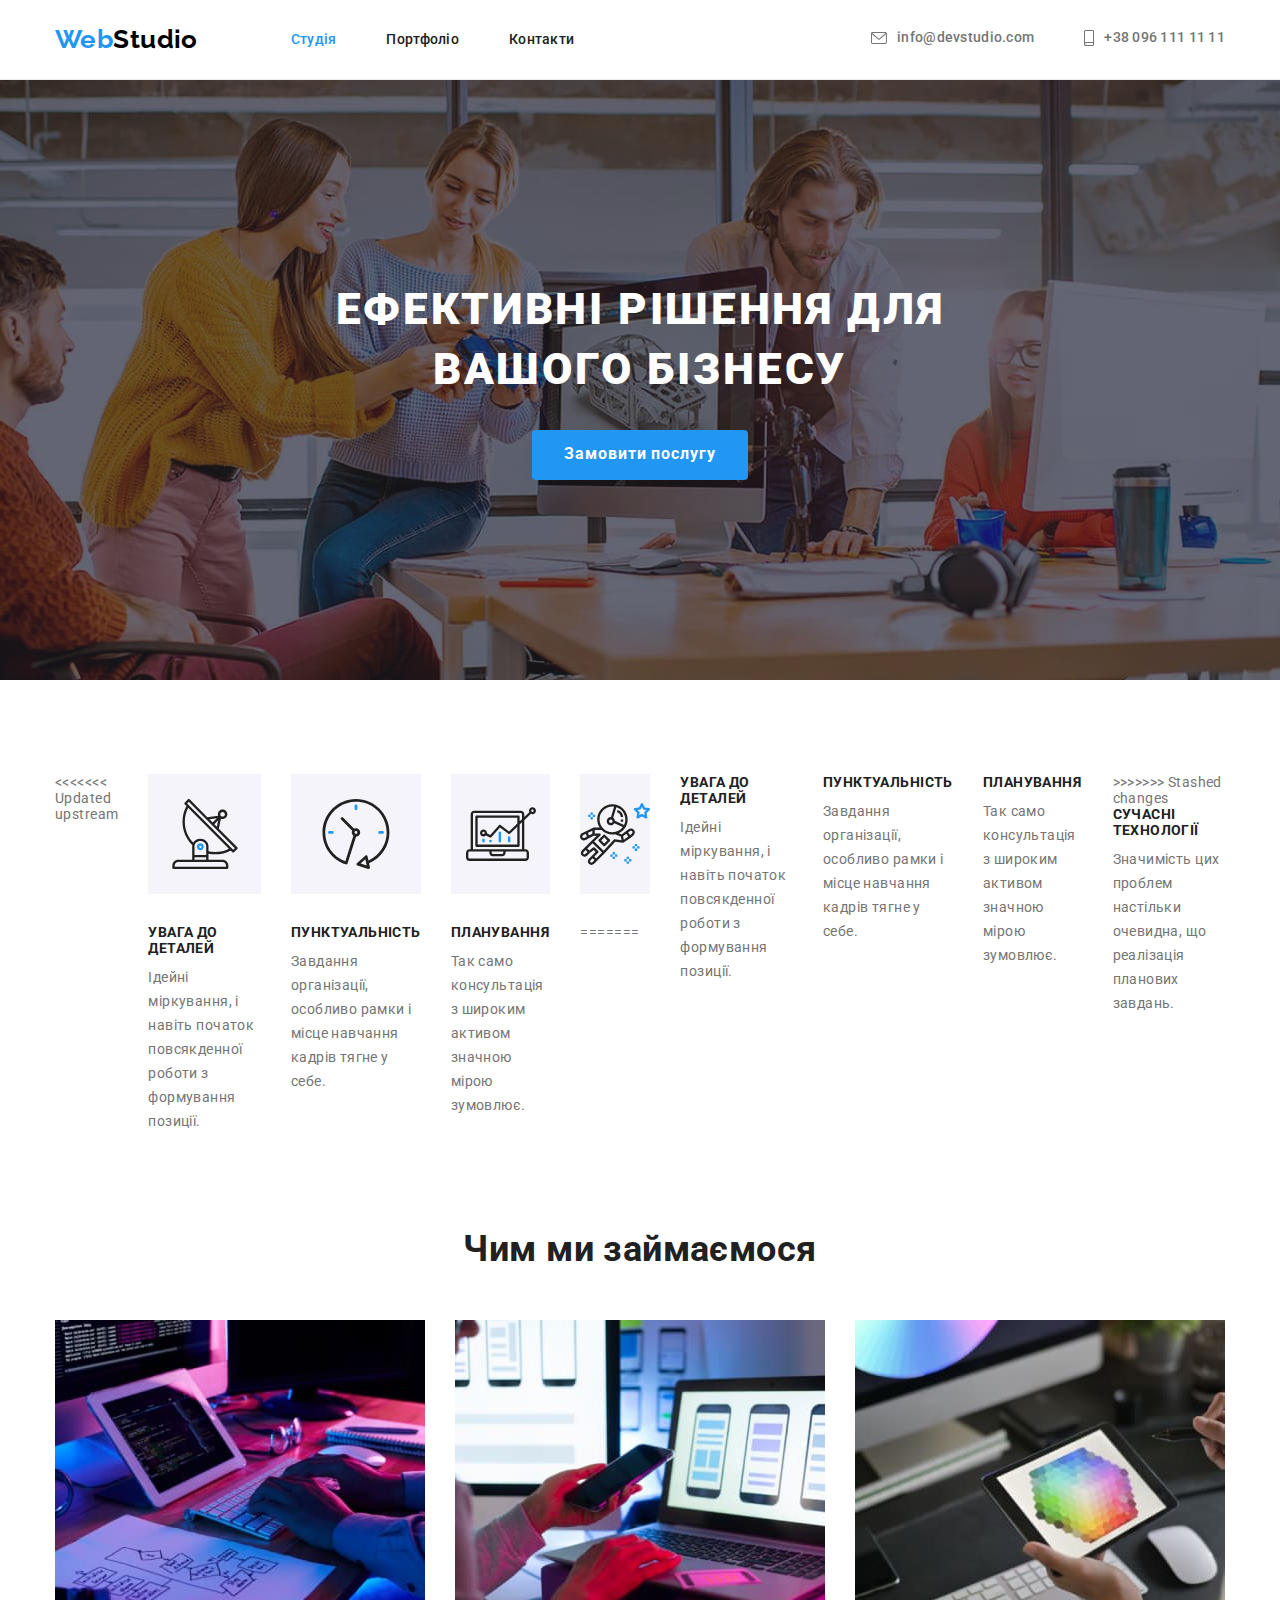
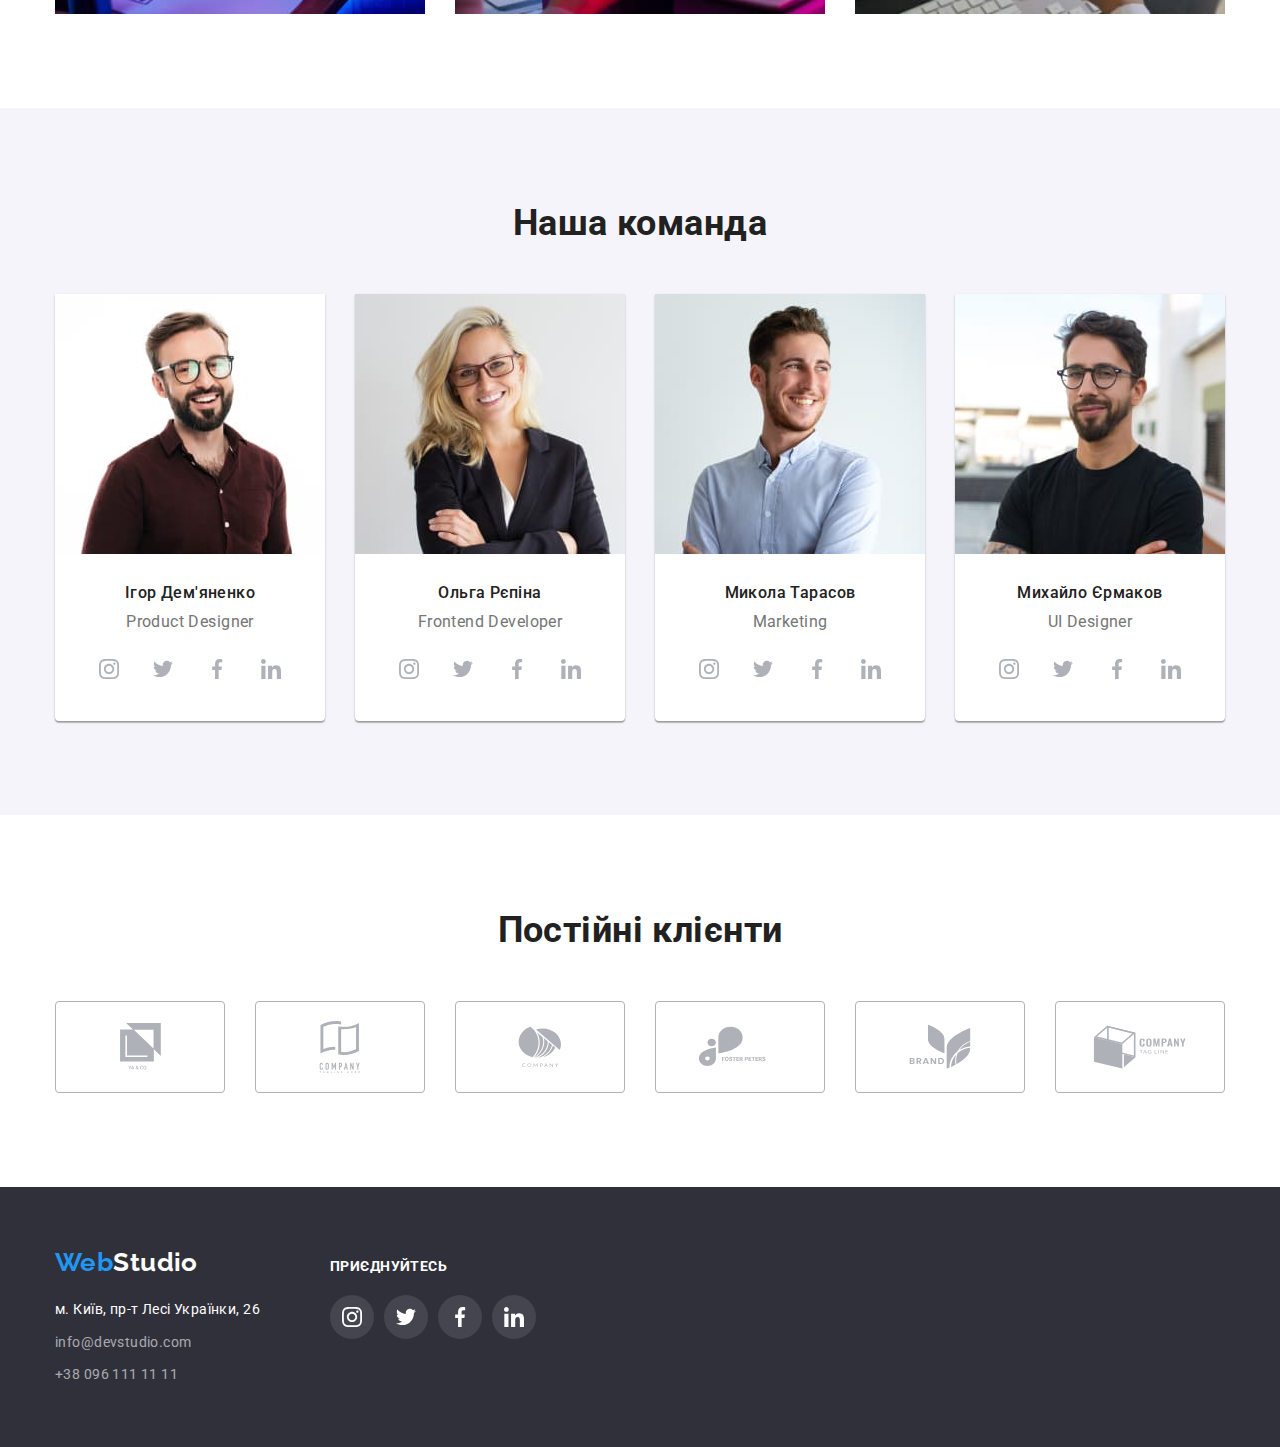
==== commit 6bb266a4: "hw-fix" ====
--- a/index.html
+++ b/index.html
@@ -68,6 +68,7 @@
             <div class="container">
                 <h2 class="visually-hidden">Наші особливості</h2>
                 <ul class="features-list flex-gap30">
+<<<<<<< Updated upstream
                     <li class="features-item">
                         <div class="icon-container">
                             <svg class="features-icon" width="70" height="70">
@@ -101,6 +102,25 @@
                                 <use href=" ../images/icon.svg#icon-features-astronaut"></use>
                             </svg>
                         </div>
+=======
+                    <li class="features-item icon-antenna">
+                        <div class=""></div>
+                        <h3 class="features-title">УВАГА ДО ДЕТАЛЕЙ</h3>
+                        <p class="feature-text">Ідейні міркування, і навіть початок повсякденної роботи з формування позиції.</p>
+                    </li>
+                    <li class="features-item icon-clock">
+                        <div class=""></div>
+                        <h3 class="features-title">ПУНКТУАЛЬНІСТЬ</h3>
+                        <p class="feature-text">Завдання організації, особливо рамки і місце навчання кадрів тягне у себе.</p>
+                    </li>
+                    <li class="features-item icon-diagram">
+                        <div class=""></div>
+                        <h3 class="features-title">ПЛАНУВАННЯ</h3>
+                        <p class="feature-text">Так само консультація з широким активом значною мірою зумовлює.</p>
+                    </li>
+                    <li class="features-item icon-astronaut">
+                        <div class=""></div>
+>>>>>>> Stashed changes
                         <h3 class="features-title">СУЧАСНІ ТЕХНОЛОГІЇ</h3>
                         <p class="feature-text">Значимість цих проблем настільки очевидна, що реалізація планових завдань.</p>
                     </li>
@@ -290,42 +310,42 @@
                     <li class="client-list-item">
                         <a class="client-list-link" href="">
                             <svg class="client-list-icon" width="41" height="46.7">
-                                <use href="./images/icon.svg#icon-client-1"></use>
+                                <use href="../images/icon.svg#icon-client-1"></use>
                             </svg>
                         </a>
                     </li>
                     <li class="client-list-item">
                         <a class="client-list-link" href="">
                             <svg class="client-list-icon" width="42" height="52">
-                                <use href="./images/icon.svg#icon-client-2"></use>
+                                <use href="../images/icon.svg#icon-client-2"></use>
                             </svg>
                         </a>
                     </li>
                     <li class="client-list-item">
                         <a class="client-list-link" href="">
                             <svg class="client-list-icon" width="43.46" height="41.18">
-                                <use href="./images/icon.svg#icon-client-3"></use>
-                            </svg>
-                        </a>
-                    </li>
-                    <li class="client-list-item current">
-                        <a class="client-list-link active-client-link" href="">
+                                <use href="../images/icon.svg#icon-client-3"></use>
+                            </svg>
+                        </a>
+                    </li>
+                    <li class="client-list-item">
+                        <a class="client-list-link" href="">
                             <svg class="client-list-icon" width="84.43" height="40.62">
-                                <use href="./images/icon.svg#icon-client-4"></use>
+                                <use href="../images/icon.svg#icon-client-4"></use>
                             </svg>
                         </a>
                     </li>
                     <li class="client-list-item">
                         <a class="client-list-link" href="">
                             <svg class="client-list-icon" width="64.54" height="45.43">
-                                <use href="./images/icon.svg#icon-client-5"></use>
+                                <use href="../images/icon.svg#icon-client-5"></use>
                             </svg>
                         </a>
                     </li>
                     <li class="client-list-item">
                         <a class="client-list-link" href="">
                             <svg class="client-list-icon" width="93.79" height="43.93">
-                                <use href="./images/icon.svg#icon-client-6"></use>
+                                <use href="../images/icon.svg#icon-client-6"></use>
                             </svg>
                         </a>
                     </li>
@@ -366,7 +386,7 @@
                         <li class="social-list-item">
                             <a href="" class="social-list-link">
                                 <svg class="social-list-icon" width="20" height="20">
-                                    <use href="../images/icon.svg#icon-twitter">/use>
+                                    <use href="./images/icon.svg#icon-twitter">/use>
                                 </svg>
                             </a>
                         </li>
--- a/css/styles.css
+++ b/css/styles.css
@@ -150,9 +150,7 @@
     color: var(--accent-color);
 }
 
-.contacts-item{
-   
-}
+
 
 .contacts-link{
     display: inline-flex;
@@ -196,6 +194,7 @@
      url(../images/hero-bg.jpg);
     background-size: cover;
     background-position: center;
+    background-repeat: no-repeat;
 }
 
 .hero-title{
@@ -520,7 +519,10 @@
 
 }
 
-
+<<<<<<< Updated upstream
+
+=======
+>>>>>>> Stashed changes
 
 /* !!!!!!   GALLERY TABLE    !!!!!!!!! */
 
@@ -551,6 +553,10 @@
     box-shadow: 0px 1px 1px rgba(0, 0, 0, 0.12), 0px 4px 4px rgba(0, 0, 0, 0.06), 1px 4px 6px rgba(0, 0, 0, 0.16);
 }
 
+<<<<<<< Updated upstream
+=======
+
+>>>>>>> Stashed changes
 
 
 .portfolio-gallery-title{
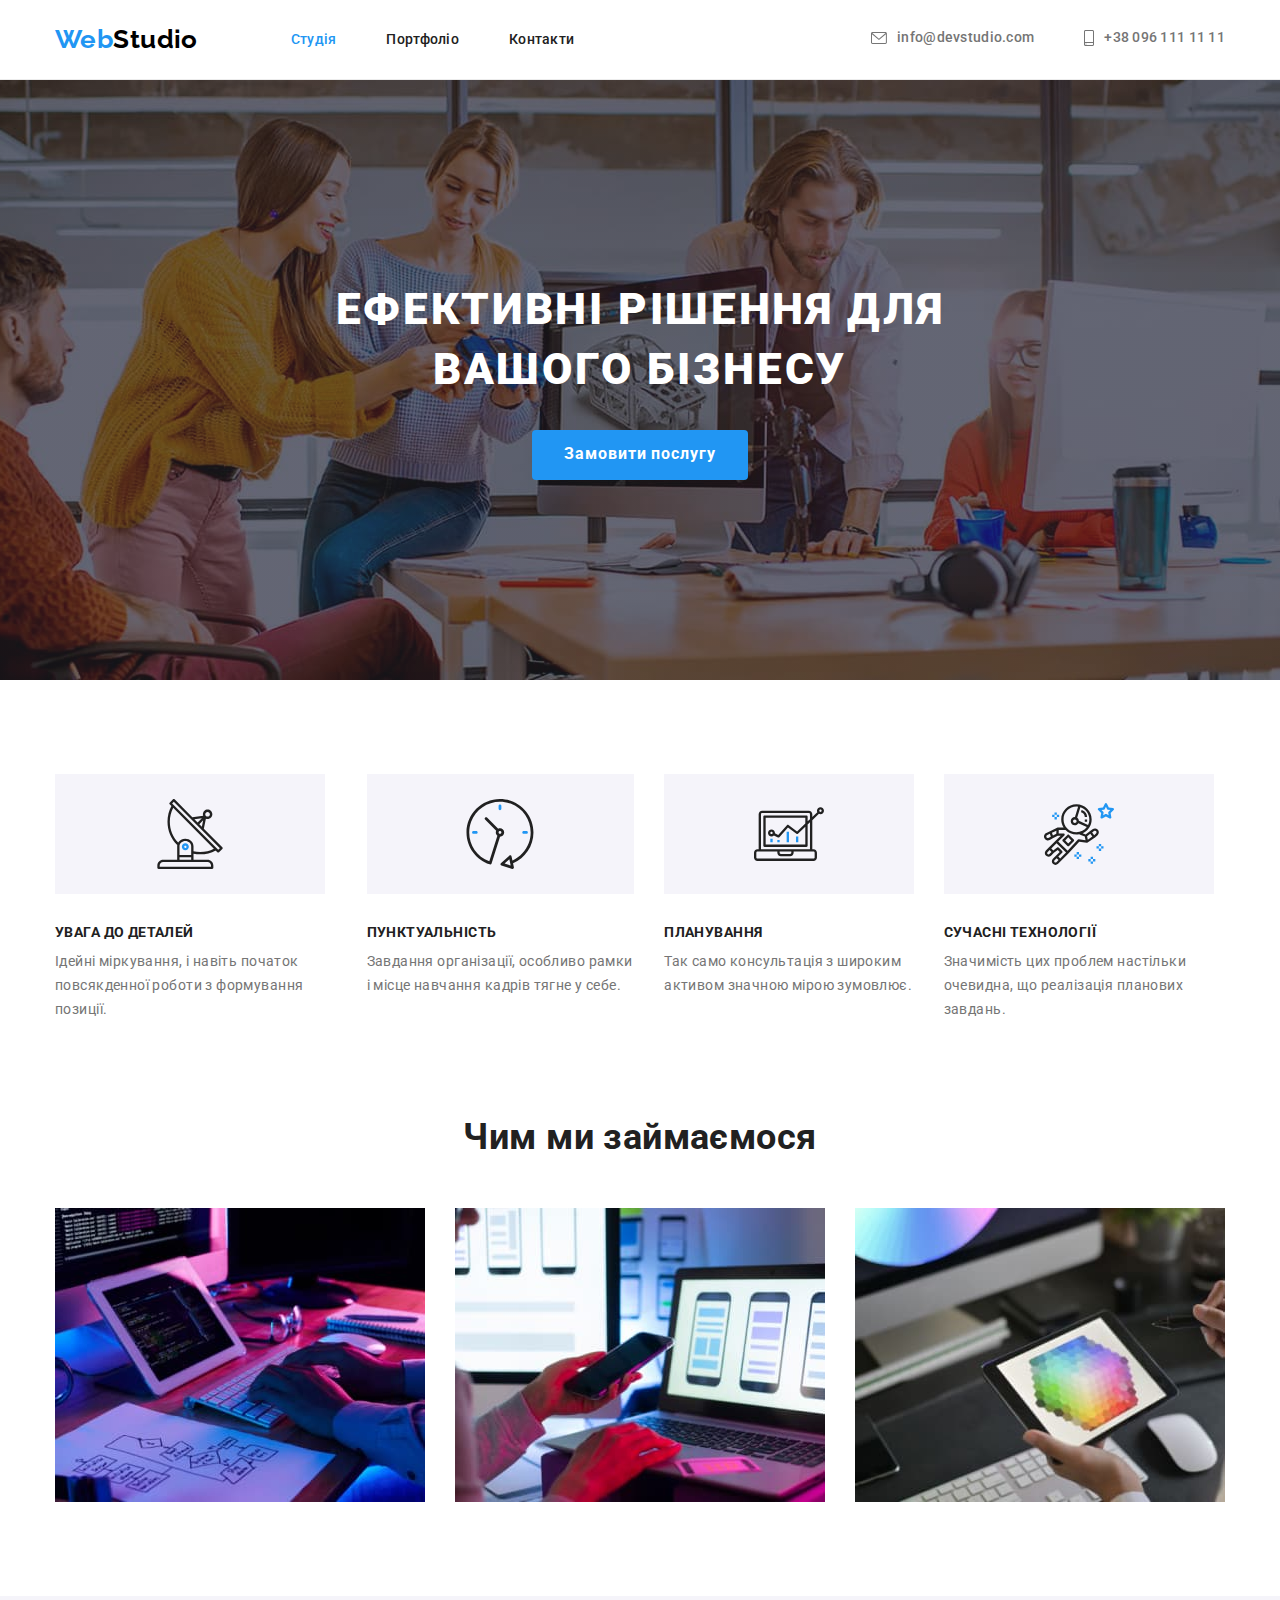
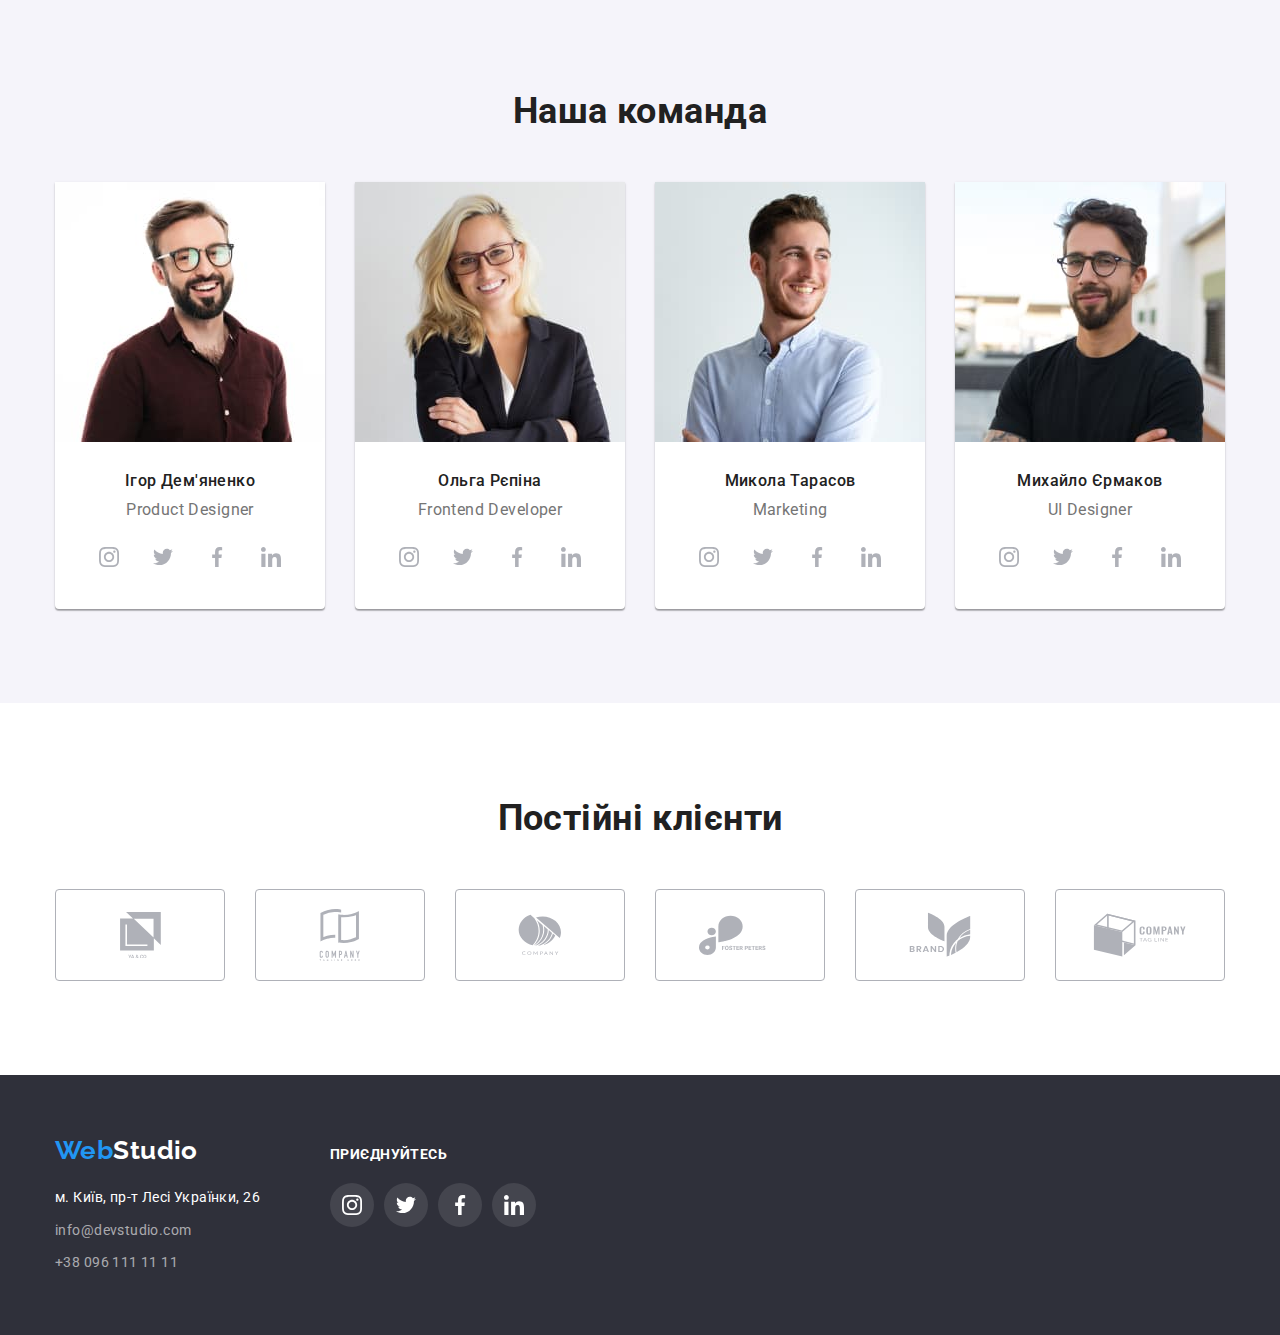
==== commit 4927e881: "deleted::before" ====
--- a/index.html
+++ b/index.html
@@ -68,7 +68,6 @@
             <div class="container">
                 <h2 class="visually-hidden">Наші особливості</h2>
                 <ul class="features-list flex-gap30">
-<<<<<<< Updated upstream
                     <li class="features-item">
                         <div class="icon-container">
                             <svg class="features-icon" width="70" height="70">
@@ -102,25 +101,6 @@
                                 <use href=" ../images/icon.svg#icon-features-astronaut"></use>
                             </svg>
                         </div>
-=======
-                    <li class="features-item icon-antenna">
-                        <div class=""></div>
-                        <h3 class="features-title">УВАГА ДО ДЕТАЛЕЙ</h3>
-                        <p class="feature-text">Ідейні міркування, і навіть початок повсякденної роботи з формування позиції.</p>
-                    </li>
-                    <li class="features-item icon-clock">
-                        <div class=""></div>
-                        <h3 class="features-title">ПУНКТУАЛЬНІСТЬ</h3>
-                        <p class="feature-text">Завдання організації, особливо рамки і місце навчання кадрів тягне у себе.</p>
-                    </li>
-                    <li class="features-item icon-diagram">
-                        <div class=""></div>
-                        <h3 class="features-title">ПЛАНУВАННЯ</h3>
-                        <p class="feature-text">Так само консультація з широким активом значною мірою зумовлює.</p>
-                    </li>
-                    <li class="features-item icon-astronaut">
-                        <div class=""></div>
->>>>>>> Stashed changes
                         <h3 class="features-title">СУЧАСНІ ТЕХНОЛОГІЇ</h3>
                         <p class="feature-text">Значимість цих проблем настільки очевидна, що реалізація планових завдань.</p>
                     </li>
--- a/css/styles.css
+++ b/css/styles.css
@@ -251,24 +251,7 @@
     background-color: #F5F4FA;
 }
 
-.features-icon{
-}
-
-.icon-antenna::before{
-    background-image: url(../images/icon.svg/#icon-features-antenna.svg);
-}
-
-.icon-clock::before{
-    background-image: url(../images/icon-features-clock.svg);
-}
-
-.icon-diagram::before{
-    background-image: url(../images/icon-features-diagram.svg);
-}
-
-.icon-astronaut::before{
-    background-image: url(../images/icon-features-astronaut.svg);
-}
+
 
 .features-title{
     font-size: 14px;
@@ -519,10 +502,6 @@
 
 }
 
-<<<<<<< Updated upstream
-
-=======
->>>>>>> Stashed changes
 
 /* !!!!!!   GALLERY TABLE    !!!!!!!!! */
 
@@ -553,10 +532,7 @@
     box-shadow: 0px 1px 1px rgba(0, 0, 0, 0.12), 0px 4px 4px rgba(0, 0, 0, 0.06), 1px 4px 6px rgba(0, 0, 0, 0.16);
 }
 
-<<<<<<< Updated upstream
-=======
-
->>>>>>> Stashed changes
+
 
 
 .portfolio-gallery-title{
